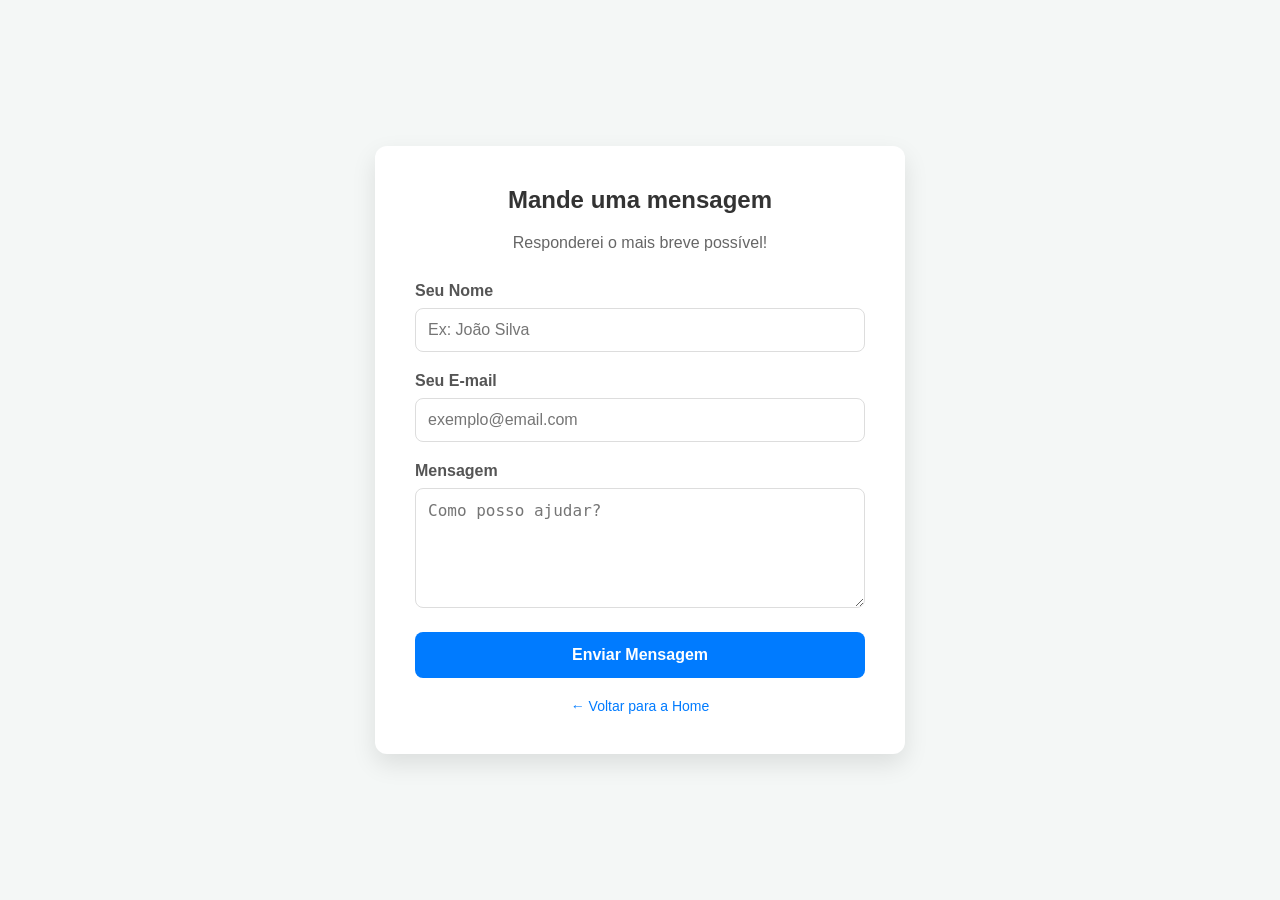
==== contato.html @ 10e93de1 "Adiciona página de contato" ====
<!DOCTYPE html>
<html lang="pt-br">
<head>
    <meta charset="UTF-8">
    <meta name="viewport" content="width=device-width, initial-scale=1.0">
    <title>Entre em Contato</title>
    <style>
        body {
            font-family: 'Segoe UI', Tahoma, Geneva, Verdana, sans-serif;
            background-color: #f4f7f6;
            display: flex;
            justify-content: center;
            align-items: center;
            min-height: 100vh;
            margin: 0;
        }

        .container {
            background-color: #ffffff;
            padding: 40px;
            border-radius: 12px;
            box-shadow: 0 10px 25px rgba(0, 0, 0, 0.1);
            width: 100%;
            max-width: 450px;
        }

        h2 {
            margin-top: 0;
            color: #333;
            text-align: center;
            font-size: 24px;
        }

        p {
            color: #666;
            text-align: center;
            margin-bottom: 30px;
        }

        .form-group {
            margin-bottom: 20px;
        }

        label {
            display: block;
            margin-bottom: 8px;
            color: #555;
            font-weight: 600;
        }

        input[type="text"],
        input[type="email"],
        textarea {
            width: 100%;
            padding: 12px;
            border: 1px solid #ddd;
            border-radius: 8px;
            box-sizing: border-box; /* Garante que o padding não quebre a largura */
            font-size: 16px;
            transition: border-color 0.3s;
        }

        input:focus, textarea:focus {
            outline: none;
            border-color: #007bff;
        }

        textarea {
            resize: vertical;
            min-height: 120px;
        }

        button {
            width: 100%;
            padding: 14px;
            background-color: #007bff;
            color: white;
            border: none;
            border-radius: 8px;
            font-size: 16px;
            font-weight: bold;
            cursor: pointer;
            transition: background-color 0.3s;
        }

        button:hover {
            background-color: #0056b3;
        }

        .footer-link {
            display: block;
            text-align: center;
            margin-top: 20px;
            color: #007bff;
            text-decoration: none;
            font-size: 14px;
        }

        .footer-link:hover {
            text-decoration: underline;
        }
    </style>
</head>
<body>

<div class="container">
    <h2>Mande uma mensagem</h2>
    <p>Responderei o mais breve possível!</p>

    <form action="https://formspree.io/f/meerozvq" method="POST">
        
        <div class="form-group">
            <label for="nome">Seu Nome</label>
            <input type="text" id="nome" name="name" placeholder="Ex: João Silva" required>
        </div>

        <div class="form-group">
            <label for="email">Seu E-mail</label>
            <input type="email" id="email" name="_replyto" placeholder="exemplo@email.com" required>
        </div>

        <div class="form-group">
            <label for="mensagem">Mensagem</label>
            <textarea id="mensagem" name="message" placeholder="Como posso ajudar?" required></textarea>
        </div>

        <input type="hidden" name="_subject" value="Novo contato do GitHub Pages!">

        <button type="submit">Enviar Mensagem</button>
    </form>

    <a href="index.html" class="footer-link">← Voltar para a Home</a>
</div>

</body>
</html>
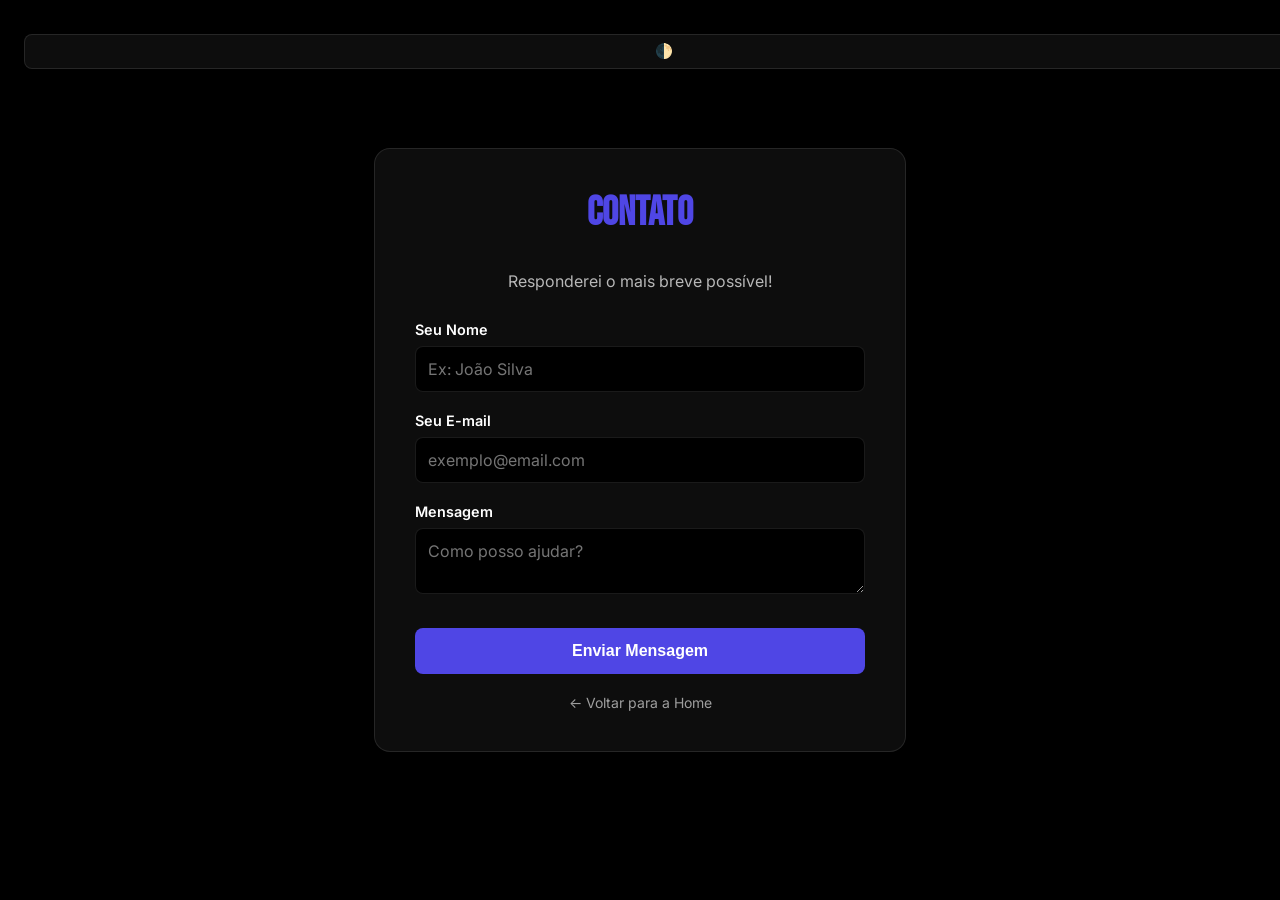
==== commit 7f40fc65: "Atualização do layout da página de contatos" ====
--- a/contato.html
+++ b/contato.html
@@ -3,36 +3,69 @@
 <head>
     <meta charset="UTF-8">
     <meta name="viewport" content="width=device-width, initial-scale=1.0">
-    <title>Entre em Contato</title>
+    <title>Contato | Marcos Lanes</title>
+    <link href="https://fonts.googleapis.com/css2?family=Bebas+Neue&family=Inter:wght@400;600;800&display=swap" rel="stylesheet">
     <style>
+        :root {
+            --primary: #4f46e5;
+            --bg: #000000;
+            --text: #ffffff;
+            --card-bg: rgba(255, 255, 255, 0.05);
+            --card-border: rgba(255, 255, 255, 0.1);
+        }
+
+        .light-mode {
+            --bg: #f4f4f4;
+            --text: #1e1e1e;
+            --card-bg: #ffffff;
+            --card-border: #ddd;
+        }
+
         body {
-            font-family: 'Segoe UI', Tahoma, Geneva, Verdana, sans-serif;
-            background-color: #f4f7f6;
+            font-family: 'Inter', sans-serif;
+            background-color: var(--bg);
+            color: var(--text);
             display: flex;
             justify-content: center;
             align-items: center;
             min-height: 100vh;
             margin: 0;
+            transition: background-color 0.3s, color 0.3s;
+        }
+
+        .toggle-theme {
+            position: absolute;
+            top: 1.5rem;
+            left: 1.5rem;
+            background: var(--card-bg);
+            border: 1px solid var(--card-border);
+            color: var(--text);
+            padding: 8px 12px;
+            border-radius: 8px;
+            cursor: pointer;
+            font-size: 0.9rem;
+            font-weight: 600;
         }
 
         .container {
-            background-color: #ffffff;
+            background-color: var(--card-bg);
+            border: 1px solid var(--card-border);
             padding: 40px;
-            border-radius: 12px;
-            box-shadow: 0 10px 25px rgba(0, 0, 0, 0.1);
-            width: 100%;
+            border-radius: 16px;
+            width: 90%;
             max-width: 450px;
         }
 
         h2 {
             margin-top: 0;
-            color: #333;
+            font-family: 'Bebas Neue', cursive;
             text-align: center;
-            font-size: 24px;
+            font-size: 2.5rem;
+            color: var(--primary);
         }
 
         p {
-            color: #666;
+            opacity: 0.7;
             text-align: center;
             margin-bottom: 30px;
         }
@@ -44,8 +77,8 @@
         label {
             display: block;
             margin-bottom: 8px;
-            color: #555;
             font-weight: 600;
+            font-size: 0.9rem;
         }
 
         input[type="text"],
@@ -53,45 +86,44 @@
         textarea {
             width: 100%;
             padding: 12px;
-            border: 1px solid #ddd;
+            background: var(--bg);
+            border: 1px solid var(--card-border);
             border-radius: 8px;
-            box-sizing: border-box; /* Garante que o padding não quebre a largura */
+            box-sizing: border-box;
+            color: var(--text);
+            font-family: inherit;
             font-size: 16px;
-            transition: border-color 0.3s;
         }
 
         input:focus, textarea:focus {
             outline: none;
-            border-color: #007bff;
-        }
-
-        textarea {
-            resize: vertical;
-            min-height: 120px;
+            border-color: var(--primary);
         }
 
         button {
             width: 100%;
             padding: 14px;
-            background-color: #007bff;
+            background-color: var(--primary);
             color: white;
             border: none;
             border-radius: 8px;
-            font-size: 16px;
+            font-size: 1rem;
             font-weight: bold;
             cursor: pointer;
             transition: background-color 0.3s;
+            margin-top: 10px;
         }
 
         button:hover {
-            background-color: #0056b3;
+            opacity: 0.9;
         }
 
         .footer-link {
             display: block;
             text-align: center;
             margin-top: 20px;
-            color: #007bff;
+            color: var(--text);
+            opacity: 0.6;
             text-decoration: none;
             font-size: 14px;
         }
@@ -103,34 +135,42 @@
 </head>
 <body>
 
-<div class="container">
-    <h2>Mande uma mensagem</h2>
-    <p>Responderei o mais breve possível!</p>
+    <button class="toggle-theme" onclick="toggleTheme()">🌓</button>
 
-    <form action="https://formspree.io/f/meerozvq" method="POST">
-        
-        <div class="form-group">
-            <label for="nome">Seu Nome</label>
-            <input type="text" id="nome" name="name" placeholder="Ex: João Silva" required>
-        </div>
+    <div class="container">
+        <h2>Contato</h2>
+        <p>Responderei o mais breve possível!</p>
 
-        <div class="form-group">
-            <label for="email">Seu E-mail</label>
-            <input type="email" id="email" name="_replyto" placeholder="exemplo@email.com" required>
-        </div>
+        <form action="https://formspree.io/f/mbdzlkpz" method="POST">
+            <input type="hidden" name="_next" value="https://marcoslanes.github.io/">
 
-        <div class="form-group">
-            <label for="mensagem">Mensagem</label>
-            <textarea id="mensagem" name="message" placeholder="Como posso ajudar?" required></textarea>
-        </div>
+            <div class="form-group">
+                <label for="nome">Seu Nome</label>
+                <input type="text" id="nome" name="name" placeholder="Ex: João Silva" required>
+            </div>
 
-        <input type="hidden" name="_subject" value="Novo contato do GitHub Pages!">
+            <div class="form-group">
+                <label for="email">Seu E-mail</label>
+                <input type="email" id="email" name="_replyto" placeholder="exemplo@email.com" required>
+            </div>
 
-        <button type="submit">Enviar Mensagem</button>
-    </form>
+            <div class="form-group">
+                <label for="mensagem">Mensagem</label>
+                <textarea id="mensagem" name="message" placeholder="Como posso ajudar?" required></textarea>
+            </div>
 
-    <a href="index.html" class="footer-link">← Voltar para a Home</a>
-</div>
+            <input type="hidden" name="_subject" value="Novo contato do GitHub Pages!">
 
+            <button type="submit">Enviar Mensagem</button>
+        </form>
+
+        <a href="index.html" class="footer-link">← Voltar para a Home</a>
+    </div>
+
+    <script>
+        function toggleTheme() {
+            document.body.classList.toggle('light-mode');
+        }
+    </script>
 </body>
-</html>
+</html>
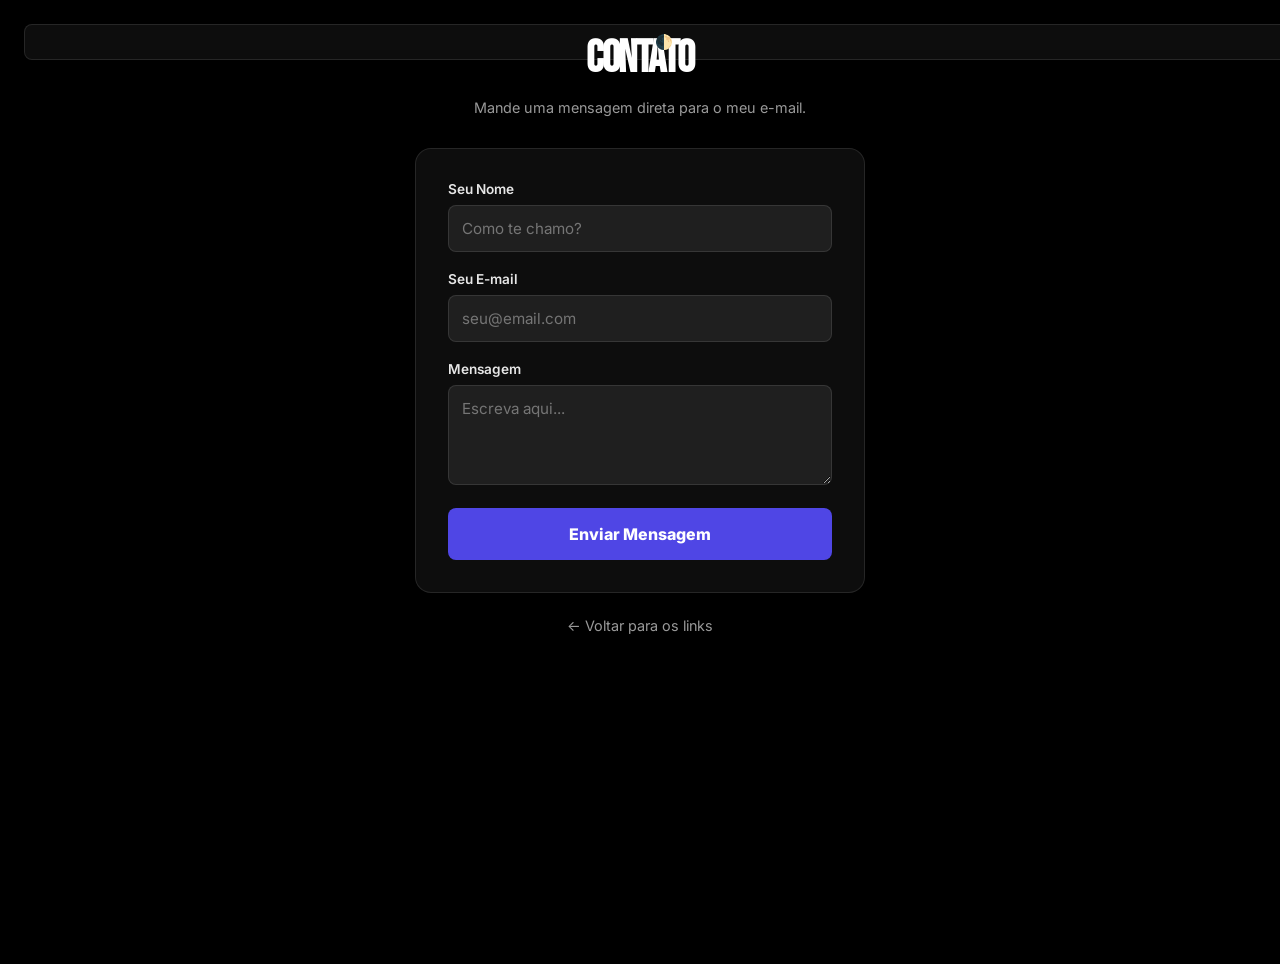
==== commit 33efb185: "Atualização do layout da página de contatos 2" ====
--- a/contato.html
+++ b/contato.html
@@ -1,176 +1,198 @@
 <!DOCTYPE html>
-<html lang="pt-br">
+<html lang="pt-BR">
 <head>
-    <meta charset="UTF-8">
-    <meta name="viewport" content="width=device-width, initial-scale=1.0">
-    <title>Contato | Marcos Lanes</title>
-    <link href="https://fonts.googleapis.com/css2?family=Bebas+Neue&family=Inter:wght@400;600;800&display=swap" rel="stylesheet">
-    <style>
-        :root {
-            --primary: #4f46e5;
-            --bg: #000000;
-            --text: #ffffff;
-            --card-bg: rgba(255, 255, 255, 0.05);
-            --card-border: rgba(255, 255, 255, 0.1);
-        }
+  <meta charset="UTF-8" />
+  <meta name="viewport" content="width=device-width, initial-scale=1.0" />
+  <title>Contato | Marcos Lanes</title>
+  <link rel="preconnect" href="https://fonts.googleapis.com">
+  <link rel="preconnect" href="https://fonts.gstatic.com" crossorigin>
+  <link href="https://fonts.googleapis.com/css2?family=Bebas+Neue&family=Inter:wght@400;600;800&display=swap" rel="stylesheet">
+  <link rel="stylesheet" href="https://cdnjs.cloudflare.com/ajax/libs/font-awesome/6.0.0-beta3/css/all.min.css">
+  <style>
+    :root {
+      --primary: #4f46e5;
+      --bg: #000000;
+      --text: #ffffff;
+      --card-bg: rgba(255, 255, 255, 0.05);
+      --card-border: rgba(255, 255, 255, 0.1);
+      --input-bg: rgba(255, 255, 255, 0.08);
+    }
 
-        .light-mode {
-            --bg: #f4f4f4;
-            --text: #1e1e1e;
-            --card-bg: #ffffff;
-            --card-border: #ddd;
-        }
+    .light-mode {
+      --bg: #f4f4f4;
+      --text: #1e1e1e;
+      --card-bg: #ffffff;
+      --card-border: #ddd;
+      --input-bg: #ffffff;
+    }
 
-        body {
-            font-family: 'Inter', sans-serif;
-            background-color: var(--bg);
-            color: var(--text);
-            display: flex;
-            justify-content: center;
-            align-items: center;
-            min-height: 100vh;
-            margin: 0;
-            transition: background-color 0.3s, color 0.3s;
-        }
+    body {
+      margin: 0;
+      padding: 2rem 0;
+      font-family: 'Inter', sans-serif;
+      background-color: var(--bg);
+      color: var(--text);
+      display: flex;
+      flex-direction: column;
+      align-items: center;
+      min-height: 100vh;
+      transition: background-color 0.3s, color 0.3s;
+    }
 
-        .toggle-theme {
-            position: absolute;
-            top: 1.5rem;
-            left: 1.5rem;
-            background: var(--card-bg);
-            border: 1px solid var(--card-border);
-            color: var(--text);
-            padding: 8px 12px;
-            border-radius: 8px;
-            cursor: pointer;
-            font-size: 0.9rem;
-            font-weight: 600;
-        }
+    .toggle-theme {
+      position: absolute;
+      top: 1.5rem;
+      left: 1.5rem;
+      background: var(--card-bg);
+      border: 1px solid var(--card-border);
+      color: var(--text);
+      padding: 8px 12px;
+      border-radius: 8px;
+      cursor: pointer;
+      font-size: 0.9rem;
+      font-weight: 600;
+      z-index: 10;
+    }
 
-        .container {
-            background-color: var(--card-bg);
-            border: 1px solid var(--card-border);
-            padding: 40px;
-            border-radius: 16px;
-            width: 90%;
-            max-width: 450px;
-        }
+    .container {
+      width: 90%;
+      max-width: 450px;
+      text-align: center;
+    }
 
-        h2 {
-            margin-top: 0;
-            font-family: 'Bebas Neue', cursive;
-            text-align: center;
-            font-size: 2.5rem;
-            color: var(--primary);
-        }
+    h1 {
+      font-family: 'Bebas Neue', cursive;  
+      font-size: 2.8rem;
+      margin: 0 0 0.5rem 0;
+      font-weight: 800;
+      letter-spacing: -1.5px;
+      color: var(--text);
+    }
 
-        p {
-            opacity: 0.7;
-            text-align: center;
-            margin-bottom: 30px;
-        }
+    .subtitle {
+      font-size: 0.9rem;
+      opacity: 0.6;
+      margin-bottom: 2rem;
+    }
 
-        .form-group {
-            margin-bottom: 20px;
-        }
+    /* Estilização do Formulário Padrão Index */
+    form {
+      background: var(--card-bg);
+      border: 1px solid var(--card-border);
+      padding: 2rem;
+      border-radius: 16px;
+      text-align: left;
+    }
 
-        label {
-            display: block;
-            margin-bottom: 8px;
-            font-weight: 600;
-            font-size: 0.9rem;
-        }
+    .form-group {
+      margin-bottom: 1.2rem;
+    }
 
-        input[type="text"],
-        input[type="email"],
-        textarea {
-            width: 100%;
-            padding: 12px;
-            background: var(--bg);
-            border: 1px solid var(--card-border);
-            border-radius: 8px;
-            box-sizing: border-box;
-            color: var(--text);
-            font-family: inherit;
-            font-size: 16px;
-        }
+    label {
+      display: block;
+      font-size: 0.85rem;
+      font-weight: 600;
+      margin-bottom: 0.5rem;
+      opacity: 0.9;
+    }
 
-        input:focus, textarea:focus {
-            outline: none;
-            border-color: var(--primary);
-        }
+    input, textarea {
+      width: 100%;
+      padding: 0.8rem;
+      background: var(--input-bg);
+      border: 1px solid var(--card-border);
+      border-radius: 8px;
+      color: var(--text);
+      font-family: 'Inter', sans-serif;
+      font-size: 0.95rem;
+      box-sizing: border-box;
+      transition: border-color 0.2s;
+    }
 
-        button {
-            width: 100%;
-            padding: 14px;
-            background-color: var(--primary);
-            color: white;
-            border: none;
-            border-radius: 8px;
-            font-size: 1rem;
-            font-weight: bold;
-            cursor: pointer;
-            transition: background-color 0.3s;
-            margin-top: 10px;
-        }
+    input:focus, textarea:focus {
+      outline: none;
+      border-color: var(--primary);
+    }
 
-        button:hover {
-            opacity: 0.9;
-        }
+    textarea {
+      resize: vertical;
+      min-height: 100px;
+    }
 
-        .footer-link {
-            display: block;
-            text-align: center;
-            margin-top: 20px;
-            color: var(--text);
-            opacity: 0.6;
-            text-decoration: none;
-            font-size: 14px;
-        }
+    button {
+      width: 100%;
+      padding: 1rem;
+      background-color: var(--primary);
+      color: white;
+      border: none;
+      border-radius: 8px;
+      font-size: 1rem;
+      font-weight: 800;
+      cursor: pointer;
+      font-family: 'Inter', sans-serif;
+      transition: transform 0.2s, background-color 0.2s;
+    }
 
-        .footer-link:hover {
-            text-decoration: underline;
-        }
-    </style>
+    button:hover {
+      background-color: #4338ca;
+      transform: scale(1.02);
+    }
+
+    .back-link {
+      display: inline-block;
+      margin-top: 1.5rem;
+      color: var(--text);
+      text-decoration: none;
+      font-size: 0.9rem;
+      opacity: 0.6;
+      transition: opacity 0.2s;
+    }
+
+    .back-link:hover {
+      opacity: 1;
+    }
+
+  </style>
 </head>
 <body>
 
-    <button class="toggle-theme" onclick="toggleTheme()">🌓</button>
+  <button class="toggle-theme" onclick="toggleTheme()">🌓</button>
 
-    <div class="container">
-        <h2>Contato</h2>
-        <p>Responderei o mais breve possível!</p>
+  <div class="container">
+    <h1>Contato</h1>
+    <p class="subtitle">Mande uma mensagem direta para o meu e-mail.</p>
 
-        <form action="https://formspree.io/f/mbdzlkpz" method="POST">
-            <input type="hidden" name="_next" value="https://marcoslanes.github.io/">
+    <form action="https://formspree.io/f/mbdzlkpz" method="POST">
+      
+      <input type="hidden" name="_next" value="https://marcoslanes.com/">
 
-            <div class="form-group">
-                <label for="nome">Seu Nome</label>
-                <input type="text" id="nome" name="name" placeholder="Ex: João Silva" required>
-            </div>
+      <div class="form-group">
+        <label for="nome">Seu Nome</label>
+        <input type="text" id="nome" name="name" placeholder="Como te chamo?" required>
+      </div>
 
-            <div class="form-group">
-                <label for="email">Seu E-mail</label>
-                <input type="email" id="email" name="_replyto" placeholder="exemplo@email.com" required>
-            </div>
+      <div class="form-group">
+        <label for="email">Seu E-mail</label>
+        <input type="email" id="email" name="_replyto" placeholder="seu@email.com" required>
+      </div>
 
-            <div class="form-group">
-                <label for="mensagem">Mensagem</label>
-                <textarea id="mensagem" name="message" placeholder="Como posso ajudar?" required></textarea>
-            </div>
+      <div class="form-group">
+        <label for="mensagem">Mensagem</label>
+        <textarea id="mensagem" name="message" placeholder="Escreva aqui..." required></textarea>
+      </div>
 
-            <input type="hidden" name="_subject" value="Novo contato do GitHub Pages!">
+      <input type="hidden" name="_subject" value="Nova mensagem do seu site!">
 
-            <button type="submit">Enviar Mensagem</button>
-        </form>
+      <button type="submit">Enviar Mensagem</button>
+    </form>
 
-        <a href="index.html" class="footer-link">← Voltar para a Home</a>
-    </div>
+    <a href="index.html" class="back-link">← Voltar para os links</a>
+  </div>
 
-    <script>
-        function toggleTheme() {
-            document.body.classList.toggle('light-mode');
-        }
-    </script>
+  <script>
+    function toggleTheme() {
+      document.body.classList.toggle('light-mode');
+    }
+  </script>
 </body>
 </html>
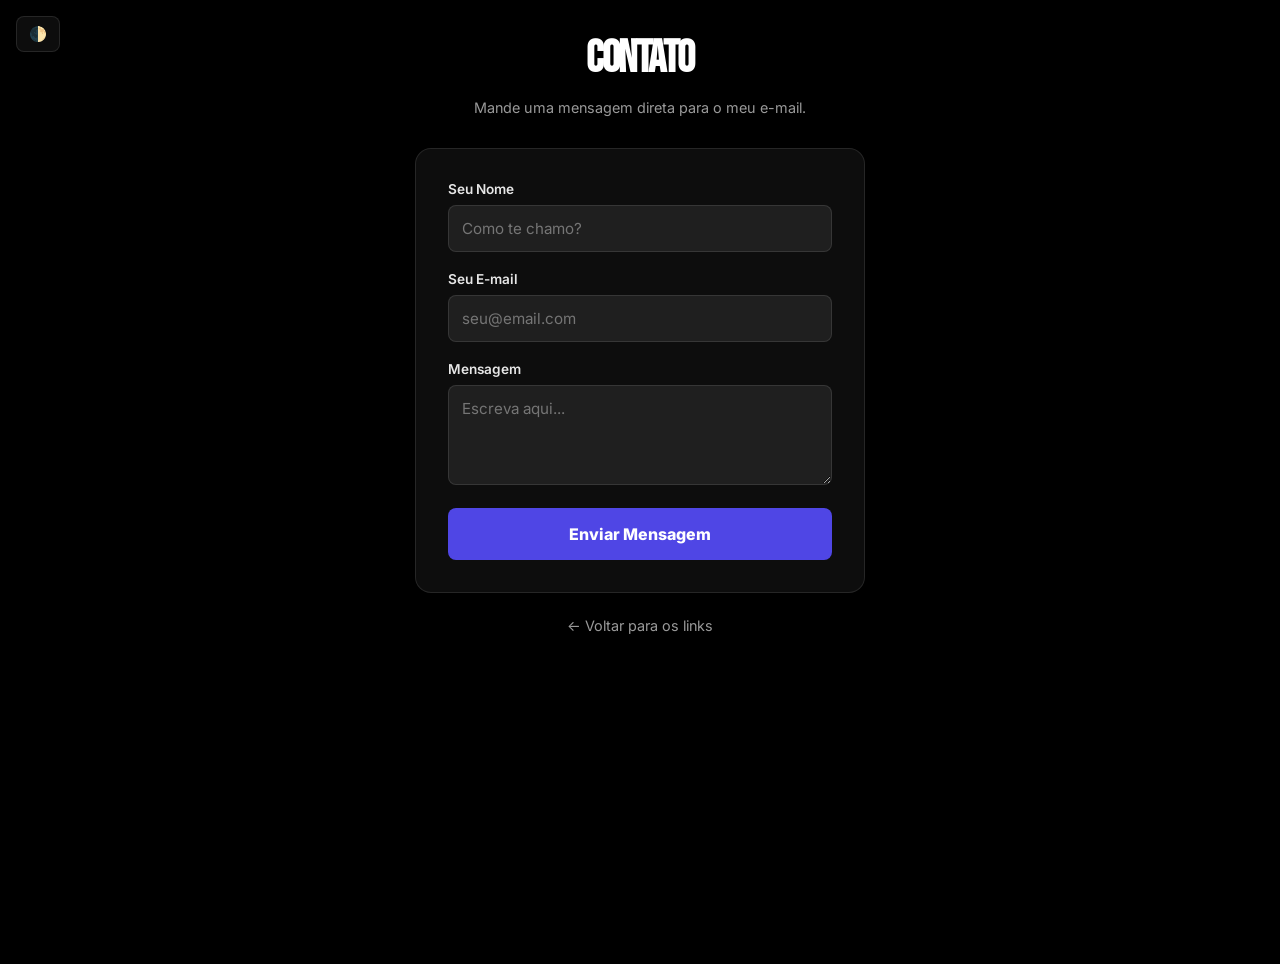
==== commit 44f02b9d: "update pagina contatos layout" ====
--- a/contato.html
+++ b/contato.html
@@ -40,20 +40,20 @@
     }
 
     .toggle-theme {
-      position: absolute;
-      top: 1.5rem;
-      left: 1.5rem;
-      background: var(--card-bg);
-      border: 1px solid var(--card-border);
-      color: var(--text);
-      padding: 8px 12px;
-      border-radius: 8px;
-      cursor: pointer;
-      font-size: 0.9rem;
-      font-weight: 600;
-      z-index: 10;
-    }
-
+        position: fixed; /* Mudamos de absolute para fixed para ele não sair do lugar ao rolar */
+        top: 1rem;
+        left: 1rem;
+        background: var(--card-bg);
+        border: 1px solid var(--card-border);
+        color: var(--text);
+        padding: 8px 12px;
+        border-radius: 8px;
+        cursor: pointer;
+        font-size: 0.9rem;
+        font-weight: 600;
+        z-index: 9999; /* Garante que fique acima de tudo */
+        width: auto; /* Impede que ele tente ocupar a largura total */
+    }        
     .container {
       width: 90%;
       max-width: 450px;
